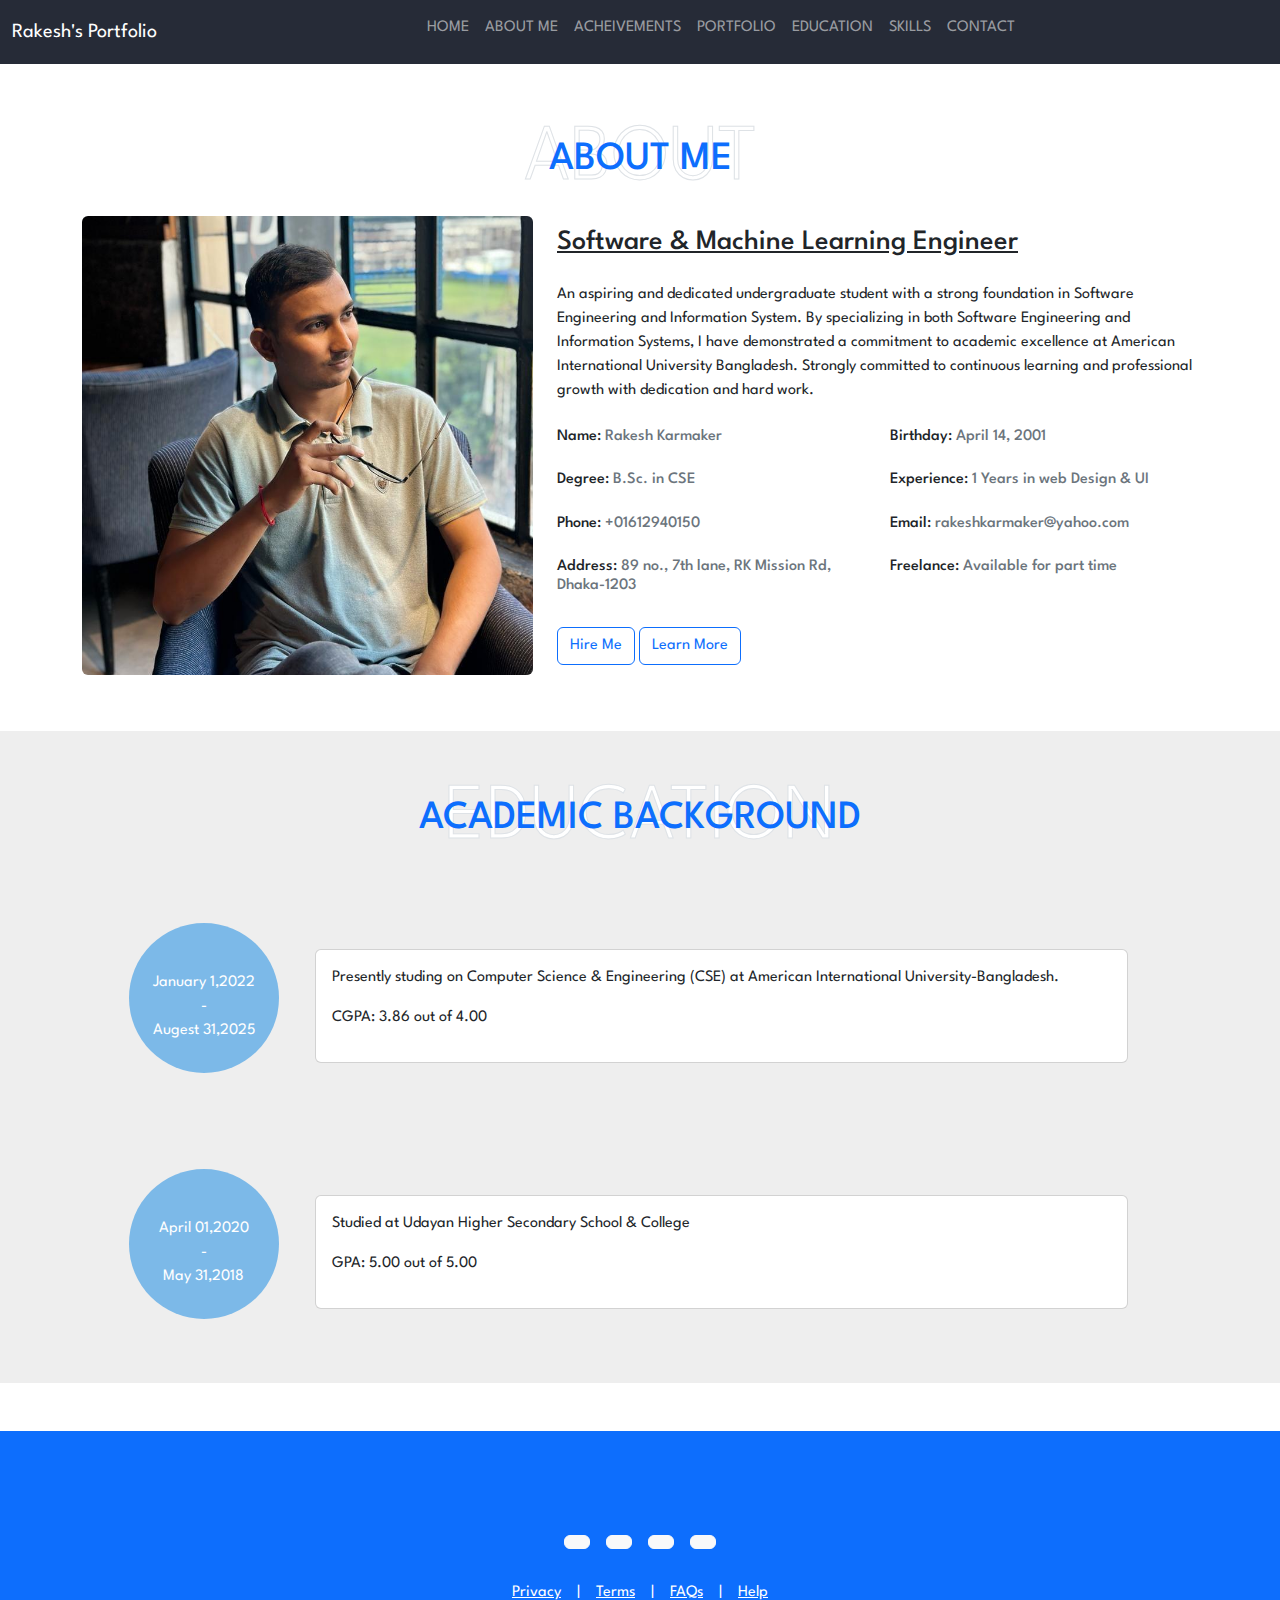
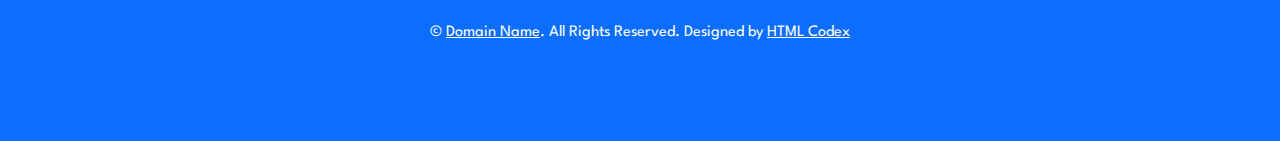
==== pages/about-me.html @ 0d0140f4 "v2.00" ====
<!DOCTYPE html>
<html lang="en">

<head>
  <meta charset="UTF-8">
  <meta name="viewport" content="width=device-width, initial-scale=1.0">
  <link rel="shortcut icon" type="image/png" href="/img/Rakesh Karmaker Logo.png">
  <title>Rakesh Karmaker's Portfolio</title>


  <!-- Added Bootstrap CSS -->
  <link href="https://cdn.jsdelivr.net/npm/bootstrap@5.3.3/dist/css/bootstrap.min.css" rel="stylesheet">
  <!--Added  Bootstrap JS -->
  <script src="https://cdn.jsdelivr.net/npm/bootstrap@5.3.3/dist/js/bootstrap.bundle.min.js"></script>
  <!-- Added Our style.css file. -->
  <link rel="stylesheet" href="../css/style.css">
  <!-- Font Awsome -->
  <link rel="stylesheet" href="https://cdnjs.cloudflare.com/ajax/libs/font-awesome/6.5.2/css/all.min.css"
    integrity="sha512-SnH5WK+bZxgPHs44uWIX+LLJAJ9/2PkPKZ5QiAj6Ta86w+fsb2TkcmfRyVX3pBnMFcV7oQPJkl9QevSCWr3W6A=="
    crossorigin="anonymous" referrerpolicy="no-referrer" />

  <!-- League Spartan - Google Fond added -->
  <link rel="preconnect" href="https://fonts.googleapis.com">
  <link rel="preconnect" href="https://fonts.gstatic.com" crossorigin>
  <link href="https://fonts.googleapis.com/css2?family=League+Spartan&display=swap" rel="stylesheet">


</head>

<body>


  <!-- ## Nav Bar Section -->

  <nav class="navbar navbar-expand-lg navbar-dark navbar-container">
    <div class="container-fluid align-items-center">
      <a class="navbar-brand" href="#">Rakesh's Portfolio</a>

      <button class="navbar-toggler" type="button" data-bs-toggle="collapse" data-bs-target="#navbarSupportedContent"
        aria-controls="navbarSupportedContent" aria-expanded="false" aria-label="Toggle navigation">
        <span class="navbar-toggler-icon"></span>
      </button>

      <div class="collapse navbar-collapse" id="navbarSupportedContent">
        <ul class="navbar-nav m-auto mb-2">

          <li class="nav-item ">
            <a class="nav-link " aria-current="page" href="../index.html">HOME</a>
          </li>
          <li class="nav-item">
            <a class="nav-link " aria-current="page" href="../pages/about-me.html">ABOUT ME</a>
          </li>
          <li class="nav-item">
            <a class="nav-link " aria-current="page" href="../pages/acheivement-certifications.html">ACHEIVEMENTS</a>
          </li>
          <li class="nav-item">
            <a class="nav-link " aria-current="page" href="../pages/my-portfolio.html">PORTFOLIO</a>
          </li>
          <li class="nav-item">
            <a class="nav-link " aria-current="page" href="../index.html#education">EDUCATION</a>
          </li>
          <li class="nav-item">
            <a class="nav-link " aria-current="page" href="../index.html#skills">SKILLS</a>
          </li>
          <li class="nav-item">
            <a class="nav-link " aria-current="page" href="../index.html#contact">CONTACT</a>
          </li>
        </ul>

      </div>
    </div>
  </nav>
  <!-- ## Nav Bar Section Ended -->


  <!--##V2.0 - About Me Start -->
  <div class="container-fluid py-5" id="aboutme">
    <div class="container">
      <div class="position-relative d-flex align-items-center justify-content-center">
        <h1 class="display-1 text-uppercase text-white" style="-webkit-text-stroke: 1px #dee2e6;">About</h1>
        <h1 class="position-absolute text-uppercase text-primary">About Me</h1>
      </div>
      <div class="row align-items-center">
        <div class="col-lg-5 pb-4 pb-lg-0">
          <img class="img-fluid rounded w-100" src="/img/Rakesh_Karmaker_ProfilePic.jpg" alt="">
        </div>
        <div class="col-lg-7">
          <h3 class="mb-4">Software & Machine Learning Engineer</h3>
          <p style="text-justify: inter-word;">An aspiring and dedicated undergraduate student with a strong foundation
            in Software Engineering and Information System. By specializing in both Software Engineering and Information
            Systems, I have demonstrated a commitment to academic excellence at American International University
            Bangladesh. Strongly committed to continuous learning and professional growth with dedication and hard work.
          </p>
          <div class="row mb-3">
            <div class="col-sm-6 py-2">
              <h6>Name: <span class="text-secondary">Rakesh Karmaker</span></h6>
            </div>
            <div class="col-sm-6 py-2">
              <h6>Birthday: <span class="text-secondary">April 14, 2001</span></h6>
            </div>
            <div class="col-sm-6 py-2">
              <h6>Degree: <span class="text-secondary">B.Sc. in CSE</span></h6>
            </div>
            <div class="col-sm-6 py-2">
              <h6>Experience: <span class="text-secondary">1 Years in web Design & UI</span></h6>
            </div>
            <div class="col-sm-6 py-2">
              <h6>Phone: <span class="text-secondary">+01612940150</span></h6>
            </div>
            <div class="col-sm-6 py-2">
              <h6>Email: <span class="text-secondary">rakeshkarmaker@yahoo.com</span></h6>
            </div>
            <div class="col-sm-6 py-2">
              <h6>Address: <span class="text-secondary">89 no., 7th lane, RK Mission Rd, Dhaka-1203</span></h6>
            </div>
            <div class="col-sm-6 py-2">
              <h6>Freelance: <span class="text-secondary">Available for part time</span></h6>
            </div>
          </div>
          <a href="" class="btn btn-outline-primary mr-4">Hire Me</a>
          <a href="" class="btn btn-outline-primary">Learn More</a>
        </div>
      </div>
    </div>
  </div>
  <!-- About Me End -->

<!-- ## Education Section -->
<div class="education-container mt-2" id="education">
    <div class="container pt-4">
      <div class="row py-3">
        <div class="position-relative d-flex align-items-center justify-content-center">
            <h1 class="display-1 text-uppercase text-white" style="-webkit-text-stroke: 1px #dee2e6;">EDUCATION</h1>
            <h1 class="position-absolute text-uppercase text-primary">Academic Background</h1>
        </div>
        <!-- # First Row -->

        <div class="row py-4 my-4 align-items-center justify-content-center">

          <!--  Academic Year Circle Section -->
          <div class="col-md-2">
            <div class="circle text-center text-white">
              <p class="py-5">January 1,2022 <br>- <br>
                Augest 31,2025</p>

            </div>

          </div>

          <!-- Academic details section -->
          <div class="col-md-9 pt-3">

            <div class="card ml-3">
              <div class="card-body">
                <p>
                  Presently studing on Computer Science & Engineering (CSE) at American International
                  University-Bangladesh.
                </p>
                <p>
                  CGPA: 3.86 out of 4.00
                </p>
              </div>
            </div>


          </div>

        </div>


        <!-- # Second Row -->

        <div class="row py-2 py-4 my-4 align-items-center justify-content-center">

          <!--  Academic Year Circle Section -->
          <div class="col-md-2">
            <div class="circle text-center text-white">
              <p class="py-5">April 01,2020 <br>-<br>
                May 31,2018</p>

            </div>

          </div>

          <!-- Academic details section -->
          <div class="col-md-9 pt-3">

            <div class="card ml-3">
              <div class="card-body">
                <p>
                  Studied at Udayan Higher Secondary School & College
                </p>
                <p>
                  GPA: 5.00 out of 5.00
                </p>
              </div>
            </div>


          </div>

        </div>

      </div>

    </div>
  </div>





  <!-- Footer Start -->
  <div class="container-fluid bg-primary text-white mt-5 py-5 px-sm-3 px-md-5">
      <div class="container text-center py-5">
          <div class="d-flex justify-content-center mb-4">
              <a class="btn btn-light btn-social m-2" href="#"><i class="fab fa-twitter"></i></a>
              <a class="btn btn-light btn-social m-2" href="#"><i class="fab fa-facebook-f"></i></a>
              <a class="btn btn-light btn-social m-2" href="#"><i class="fab fa-linkedin-in"></i></a>
              <a class="btn btn-light btn-social m-2" href="#"><i class="fab fa-instagram"></i></a>
          </div>
          <div class="d-flex justify-content-center mb-3">
              <a class="text-white" href="#">Privacy</a>
              <span class="px-3">|</span>
              <a class="text-white" href="#">Terms</a>
              <span class="px-3">|</span>
              <a class="text-white" href="#">FAQs</a>
              <span class="px-3">|</span>
              <a class="text-white" href="#">Help</a>
          </div>
          <p class="m-0">&copy; <a class="text-white font-weight-bold" href="#">Domain Name</a>. All Rights Reserved. Designed by <a class="text-white font-weight-bold" href="https://htmlcodex.com">HTML Codex</a>
          </p>
      </div>
  </div>
  <!-- Footer End -->



</body>

</html>
---- css/style.css ----
/*<uniquifier>: Use a unique and descriptive class name
<weight>: Use a value from 100 to 900 */

body{
  font-family: "League Spartan", sans-serif;
  font-optical-sizing: auto;
  /* font-weight: <weight>; */
  font-style: normal;
}


.navbar-container{
  background-color: #262B37;

}


.about-cotainer{
  background-color: #0BCEAF;

}

.education-container{
  background-color: #EEEEEE;

}

.bg-bluetype{
  color: darkblue;
  text-decoration: underline;
}

.bg-backgroundtype{
  
}

.redtype-color{
  
}
.circle{
  
  background-color: #7CB9E8;
  height:  150px;
  width: 150px;
  border-radius: 50%;
  
  
}


.project-container{
  background-color: #318CE7;

}


.footer{
  background-color: #01BBBC;
}


/* ##V2.0 -New added */
.iconCircle{
  width: 50px;
  height: 50px;
  border-radius: 50%;
  display: inline-block;
  background-color: white;
  font-size: 38px;
  text-align: center;
  color: #01BBBC;
}
.iconCircle:hover{
  background-color: black;
  color: whitesmoke;
}



/* ##V2.0 -Button Behavior added & DELETEDS*/


.progress {
  border-radius: 10px;
}

.progress .progress-bar {
  width: 0px;
  border-radius: 10px;
  transition: 2s;
}




.expertise-section {
  background-color: #f8f9fa;
  padding: 50px 0;
}
.expertise-title {
  text-align: center;
  margin-bottom: 30px;
}
.expertise-item {
  background-color: #01BBBC;
  color: white;
  margin: 5px;
  padding: 10px;
  border-radius: 5px;
  text-align: center;
}


/* v2.0 making h3, h5 tag always have underlines */
h3,h5{
  text-decoration: underline;
}

/* v2.0 making the image have fixed heights and widths */
.img-fixed-height {
  height: 200px; /* Set your desired fixed height */
  object-fit: cover; /* This will crop the image to fit the container while maintaining aspect ratio */
}
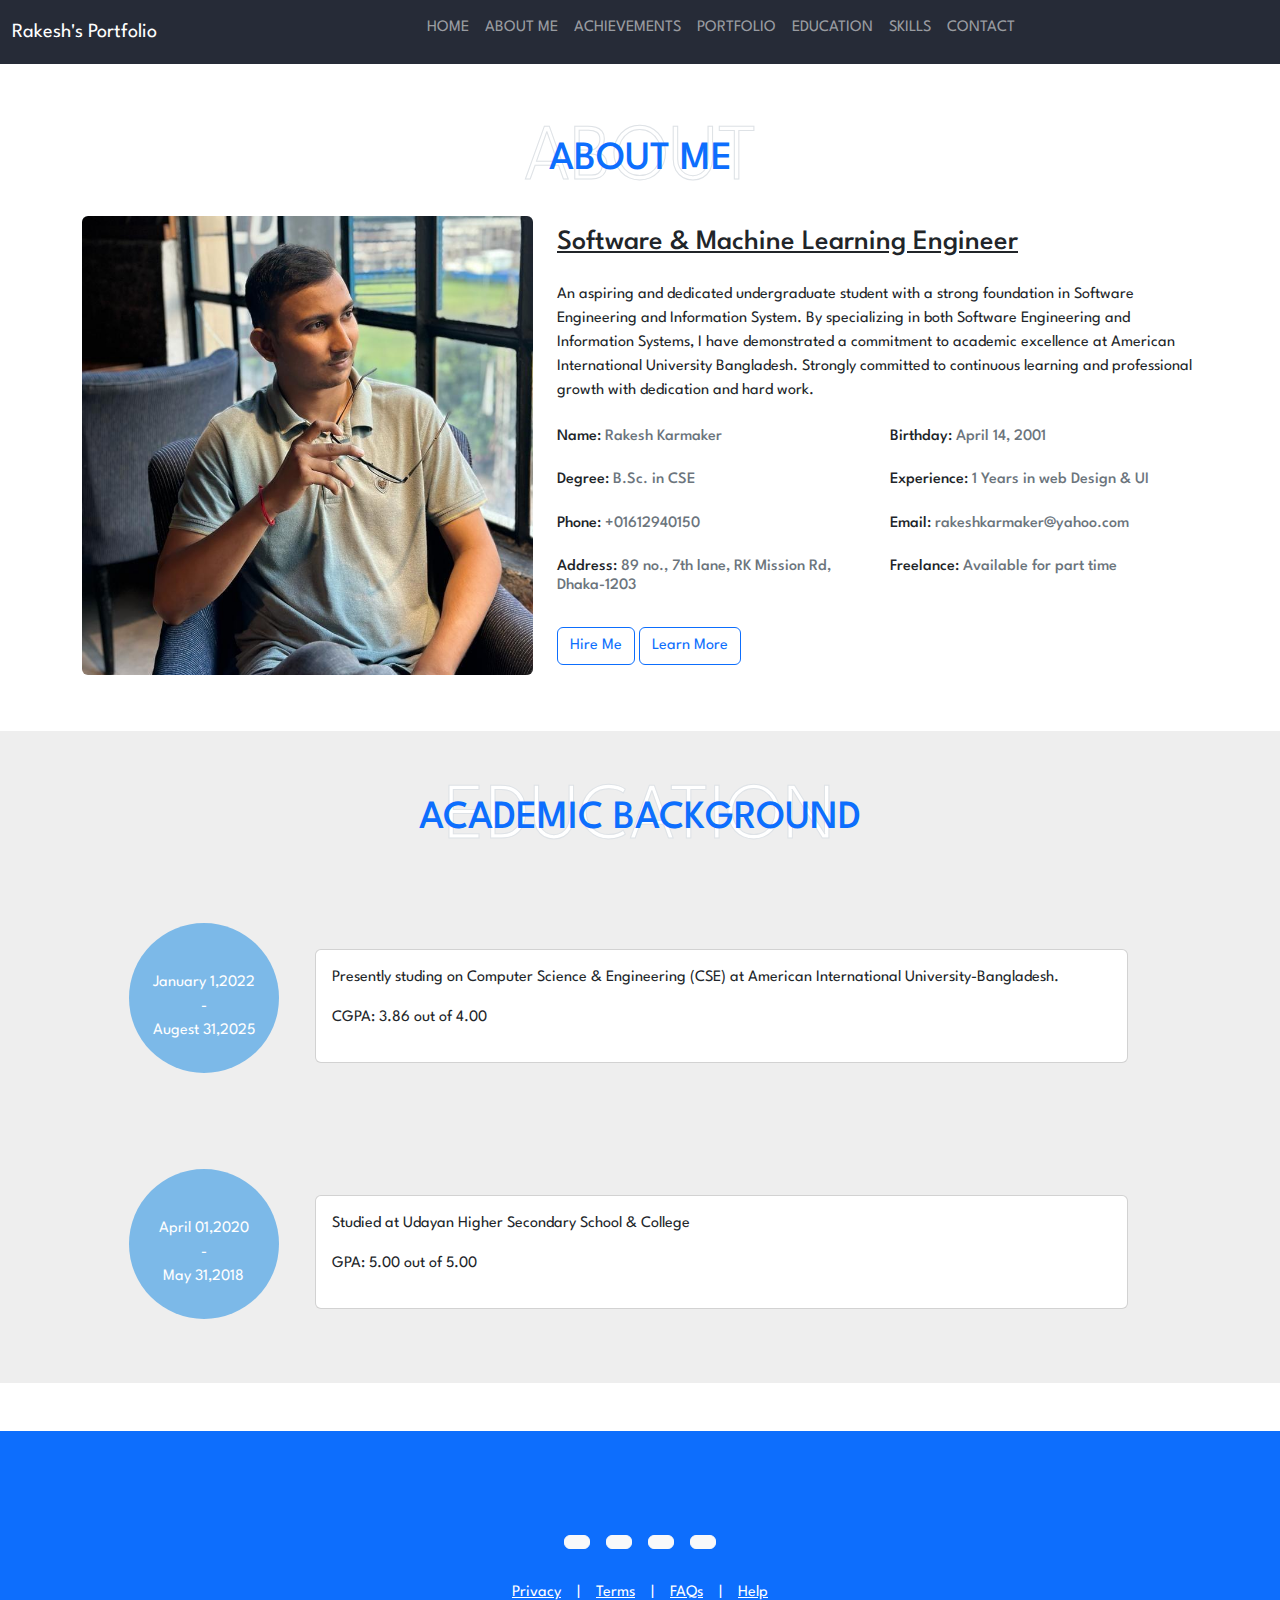
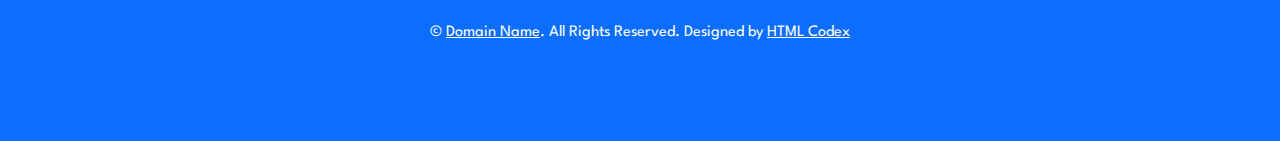
==== commit 1ea7dc95: "v3.0 - bar lines were fixed  & achievement page details added & achievement spelling mistakes were f" ====
--- a/pages/about-me.html
+++ b/pages/about-me.html
@@ -30,45 +30,47 @@
 <body>
 
 
-  <!-- ## Nav Bar Section -->
-
-  <nav class="navbar navbar-expand-lg navbar-dark navbar-container">
-    <div class="container-fluid align-items-center">
-      <a class="navbar-brand" href="#">Rakesh's Portfolio</a>
-
-      <button class="navbar-toggler" type="button" data-bs-toggle="collapse" data-bs-target="#navbarSupportedContent"
-        aria-controls="navbarSupportedContent" aria-expanded="false" aria-label="Toggle navigation">
-        <span class="navbar-toggler-icon"></span>
-      </button>
-
-      <div class="collapse navbar-collapse" id="navbarSupportedContent">
-        <ul class="navbar-nav m-auto mb-2">
-
-          <li class="nav-item ">
-            <a class="nav-link " aria-current="page" href="../index.html">HOME</a>
-          </li>
-          <li class="nav-item">
-            <a class="nav-link " aria-current="page" href="../pages/about-me.html">ABOUT ME</a>
-          </li>
-          <li class="nav-item">
-            <a class="nav-link " aria-current="page" href="../pages/acheivement-certifications.html">ACHEIVEMENTS</a>
-          </li>
-          <li class="nav-item">
-            <a class="nav-link " aria-current="page" href="../pages/my-portfolio.html">PORTFOLIO</a>
-          </li>
-          <li class="nav-item">
-            <a class="nav-link " aria-current="page" href="../index.html#education">EDUCATION</a>
-          </li>
-          <li class="nav-item">
-            <a class="nav-link " aria-current="page" href="../index.html#skills">SKILLS</a>
-          </li>
-          <li class="nav-item">
-            <a class="nav-link " aria-current="page" href="../index.html#contact">CONTACT</a>
-          </li>
-        </ul>
-
-      </div>
-    </div>
+     <!-- ## Nav Bar Section -->
+
+     <nav class="navbar navbar-expand-lg navbar-dark navbar-container">
+      <div class="container-fluid align-items-center">
+          <a class="navbar-brand" href="#">Rakesh's Portfolio</a>
+
+          <button class="navbar-toggler" type="button" data-bs-toggle="collapse"
+              data-bs-target="#navbarSupportedContent" aria-controls="navbarSupportedContent" aria-expanded="false"
+              aria-label="Toggle navigation">
+              <span class="navbar-toggler-icon"></span>
+          </button>
+
+          <div class="collapse navbar-collapse" id="navbarSupportedContent">
+              <ul class="navbar-nav m-auto mb-2">
+
+                  <li class="nav-item ">
+                      <a class="nav-link " aria-current="page" href="../index.html">HOME</a>
+                  </li>
+                  <li class="nav-item">
+                      <a class="nav-link " aria-current="page" href="../pages/about-me.html">ABOUT ME</a>
+                  </li>
+                  <li class="nav-item">
+                      <a class="nav-link " aria-current="page"
+                          href="../pages/achievement-certifications.html">ACHIEVEMENTS</a>
+                  </li>
+                  <li class="nav-item">
+                      <a class="nav-link " aria-current="page" href="../pages/my-portfolio.html">PORTFOLIO</a>
+                  </li>
+                  <li class="nav-item">
+                      <a class="nav-link " aria-current="page" href="../index.html#education">EDUCATION</a>
+                  </li>
+                  <li class="nav-item">
+                      <a class="nav-link " aria-current="page" href="../index.html#skills">SKILLS</a>
+                  </li>
+                  <li class="nav-item">
+                      <a class="nav-link " aria-current="page" href="../index.html#contact">CONTACT</a>
+                  </li>
+              </ul>
+
+          </div>
+      </div>
   </nav>
   <!-- ## Nav Bar Section Ended -->
 
@@ -210,30 +212,30 @@
 
 
 
-  <!-- Footer Start -->
-  <div class="container-fluid bg-primary text-white mt-5 py-5 px-sm-3 px-md-5">
-      <div class="container text-center py-5">
-          <div class="d-flex justify-content-center mb-4">
-              <a class="btn btn-light btn-social m-2" href="#"><i class="fab fa-twitter"></i></a>
-              <a class="btn btn-light btn-social m-2" href="#"><i class="fab fa-facebook-f"></i></a>
-              <a class="btn btn-light btn-social m-2" href="#"><i class="fab fa-linkedin-in"></i></a>
-              <a class="btn btn-light btn-social m-2" href="#"><i class="fab fa-instagram"></i></a>
-          </div>
-          <div class="d-flex justify-content-center mb-3">
-              <a class="text-white" href="#">Privacy</a>
-              <span class="px-3">|</span>
-              <a class="text-white" href="#">Terms</a>
-              <span class="px-3">|</span>
-              <a class="text-white" href="#">FAQs</a>
-              <span class="px-3">|</span>
-              <a class="text-white" href="#">Help</a>
-          </div>
-          <p class="m-0">&copy; <a class="text-white font-weight-bold" href="#">Domain Name</a>. All Rights Reserved. Designed by <a class="text-white font-weight-bold" href="https://htmlcodex.com">HTML Codex</a>
-          </p>
-      </div>
+<!-- Footer Start -->
+<div class="container-fluid bg-primary text-white mt-5 py-5 px-sm-3 px-md-5">
+  <div class="container text-center py-5">
+    <div class="d-flex justify-content-center mb-4">
+      <a class="btn btn-light btn-social m-2" href="https://x.com/KarmakerRakesh"><i class="fab fa-twitter"></i></a>
+      <a class="btn btn-light btn-social m-2" href="https://www.facebook.com/iamrakesh14/"><i class="fab fa-facebook-f"></i></a>
+      <a class="btn btn-light btn-social m-2" href="https://www.linkedin.com/in/rakeshkarmaker/"><i class="fab fa-linkedin-in"></i></a>
+      <a class="btn btn-light btn-social m-2" href="https://www.instagram.com/rakeshkarmaker/"><i class="fab fa-instagram"></i></a>
+    </div>
+    <div class="d-flex justify-content-center mb-3">
+      <a class="text-white" href="#">Privacy</a>
+      <span class="px-3">|</span>
+      <a class="text-white" href="#">Terms</a>
+      <span class="px-3">|</span>
+      <a class="text-white" href="#">FAQs</a>
+      <span class="px-3">|</span>
+      <a class="text-white" href="#">Help</a>
+    </div>
+    <p class="m-0">&copy; <a class="text-white font-weight-bold" href="#">Domain Name</a>. All Rights Reserved.
+      Designed by <a class="text-white font-weight-bold" href="https://htmlcodex.com">HTML Codex</a>
+    </p>
   </div>
-  <!-- Footer End -->
-
+</div>
+<!-- Footer End -->
 
 
 </body>
--- a/css/style.css
+++ b/css/style.css
@@ -1,7 +1,7 @@
 /*<uniquifier>: Use a unique and descriptive class name
 <weight>: Use a value from 100 to 900 */
 
-body{
+body {
   font-family: "League Spartan", sans-serif;
   font-optical-sizing: auto;
   /* font-weight: <weight>; */
@@ -9,58 +9,55 @@
 }
 
 
-.navbar-container{
+.navbar-container {
   background-color: #262B37;
 
 }
 
 
-.about-cotainer{
+.about-cotainer {
   background-color: #0BCEAF;
 
 }
 
-.education-container{
+.education-container {
   background-color: #EEEEEE;
 
 }
 
-.bg-bluetype{
+.bg-bluetype {
   color: darkblue;
   text-decoration: underline;
 }
 
-.bg-backgroundtype{
-  
-}
+.bg-backgroundtype {}
 
-.redtype-color{
-  
-}
-.circle{
-  
+.redtype-color {}
+
+.circle {
+
   background-color: #7CB9E8;
-  height:  150px;
+  height: 150px;
   width: 150px;
   border-radius: 50%;
-  
-  
+
+
 }
 
 
-.project-container{
+.project-container {
   background-color: #318CE7;
 
 }
 
 
-.footer{
+.footer {
   background-color: #01BBBC;
 }
 
 
 /* ##V2.0 -New added */
-.iconCircle{
+.iconCircle {
   width: 50px;
   height: 50px;
   border-radius: 50%;
@@ -70,7 +67,8 @@
   text-align: center;
   color: #01BBBC;
 }
-.iconCircle:hover{
+
+.iconCircle:hover {
   background-color: black;
   color: whitesmoke;
 }
@@ -97,10 +95,12 @@
   background-color: #f8f9fa;
   padding: 50px 0;
 }
+
 .expertise-title {
   text-align: center;
   margin-bottom: 30px;
 }
+
 .expertise-item {
   background-color: #01BBBC;
   color: white;
@@ -112,12 +112,35 @@
 
 
 /* v2.0 making h3, h5 tag always have underlines */
-h3,h5{
+h3,
+h5 {
   text-decoration: underline;
 }
 
 /* v2.0 making the image have fixed heights and widths */
 .img-fixed-height {
-  height: 200px; /* Set your desired fixed height */
-  object-fit: cover; /* This will crop the image to fit the container while maintaining aspect ratio */
-}+  height: 200px;
+  /* Set your desired fixed height */
+  object-fit: cover;
+  /* This will crop the image to fit the container while maintaining aspect ratio */
+}
+
+
+
+/* V2.3- the css is used in making video have a responsive nature and expand fully trough the available space. */
+ .video-container {
+    position: relative;
+    padding-bottom: 56.25%; /* 16:9 */
+    height: 0;
+    overflow: hidden;
+    max-width: 100%;
+    background: #000;
+  }
+
+  .video-container iframe {
+    position: absolute;
+    top: 0;
+    left: 0;
+    width: 100%;
+    height: 100%;
+  }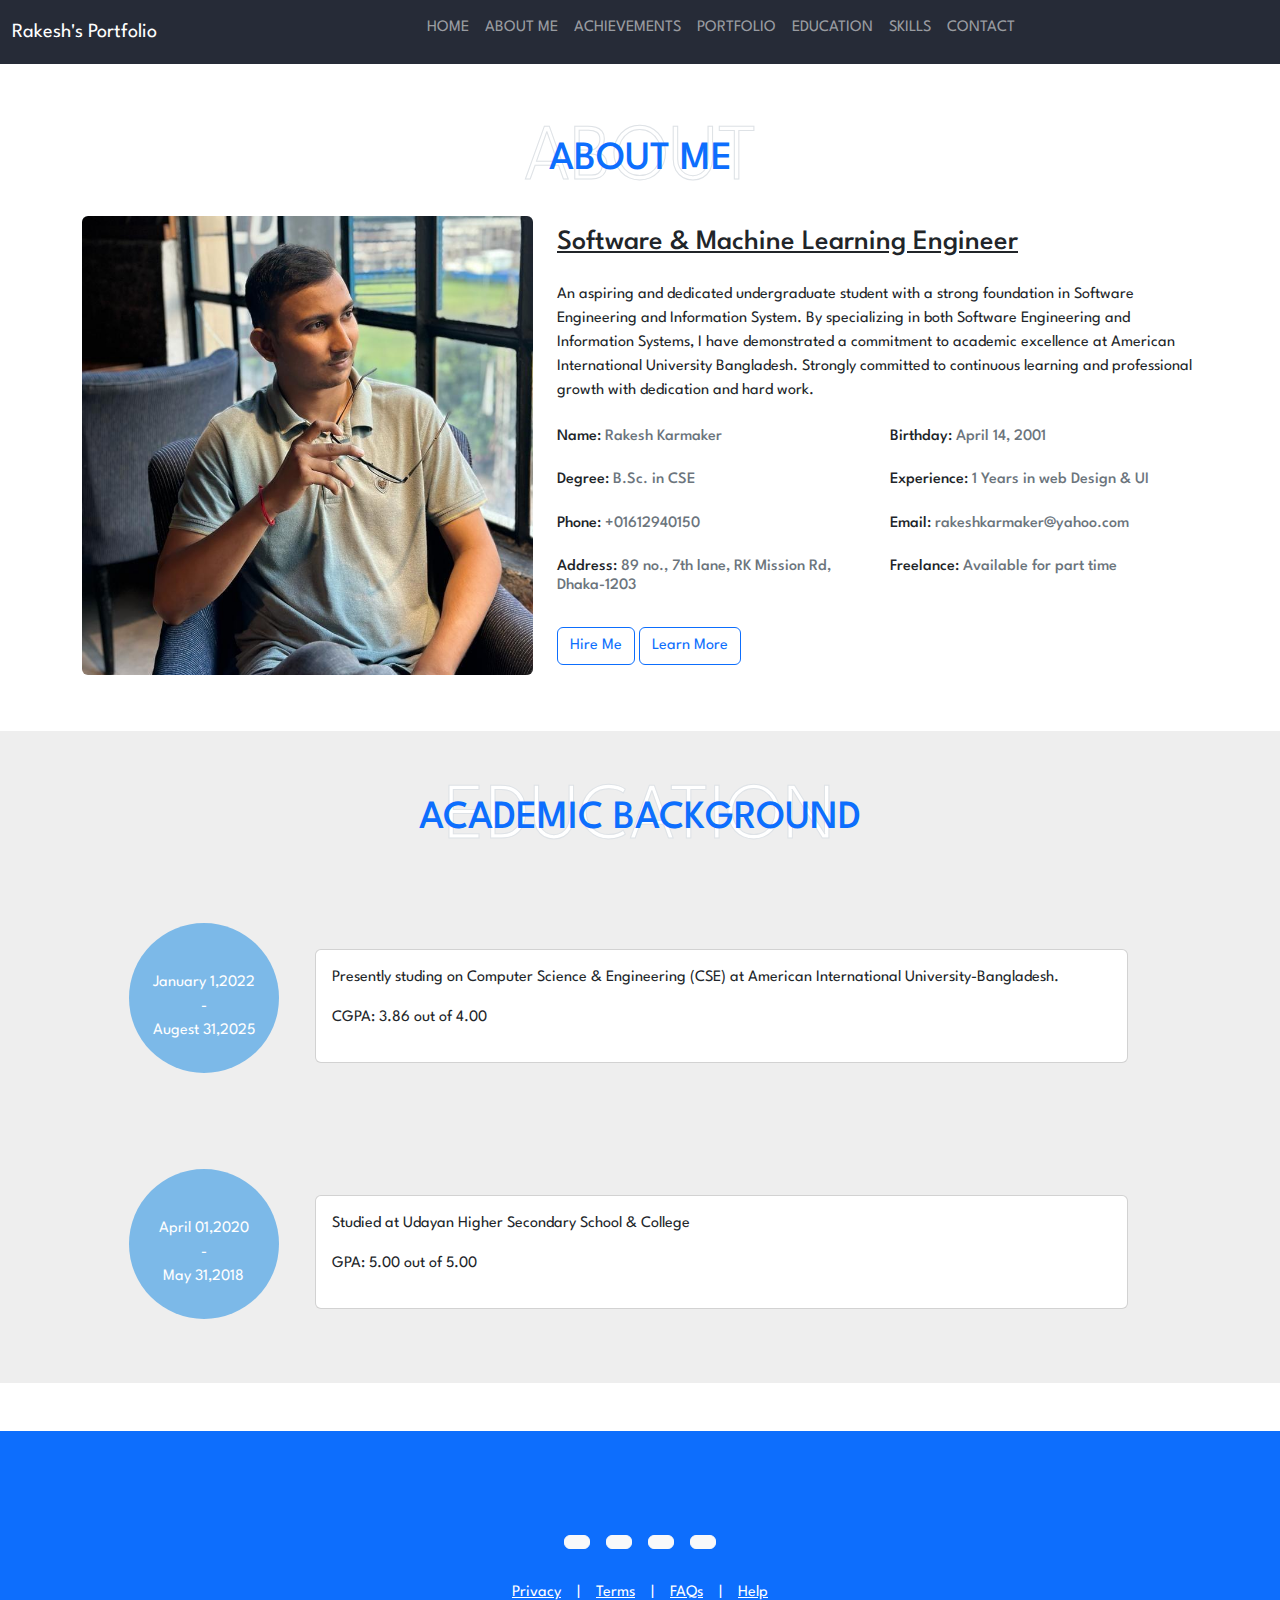
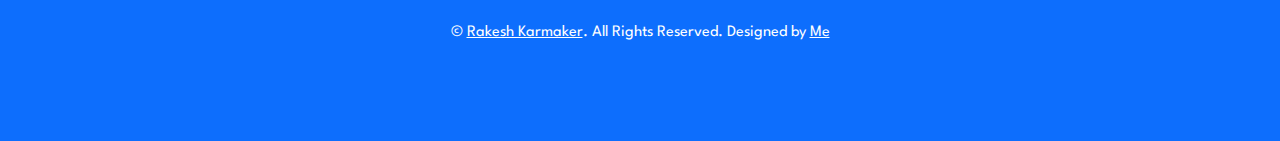
==== commit 556f08e6: "v3.1- Footer fixed." ====
--- a/pages/about-me.html
+++ b/pages/about-me.html
@@ -222,16 +222,16 @@
       <a class="btn btn-light btn-social m-2" href="https://www.instagram.com/rakeshkarmaker/"><i class="fab fa-instagram"></i></a>
     </div>
     <div class="d-flex justify-content-center mb-3">
-      <a class="text-white" href="#">Privacy</a>
+      <a class="text-white" href="#NotFound">Privacy</a>
       <span class="px-3">|</span>
-      <a class="text-white" href="#">Terms</a>
+      <a class="text-white" href="#NotFound">Terms</a>
       <span class="px-3">|</span>
-      <a class="text-white" href="#">FAQs</a>
+      <a class="text-white" href="#NotFound">FAQs</a>
       <span class="px-3">|</span>
-      <a class="text-white" href="#">Help</a>
-    </div>
-    <p class="m-0">&copy; <a class="text-white font-weight-bold" href="#">Domain Name</a>. All Rights Reserved.
-      Designed by <a class="text-white font-weight-bold" href="https://htmlcodex.com">HTML Codex</a>
+      <a class="text-white" href="#NotFound">Help</a>
+    </div>
+    <p class="m-0">&copy; <a class="text-white font-weight-bold" href="#">Rakesh Karmaker</a>. All Rights Reserved.
+      Designed by <a class="text-white font-weight-bold" href="https://www.linkedin.com/in/rakeshkarmaker/">Me</a>
     </p>
   </div>
 </div>
